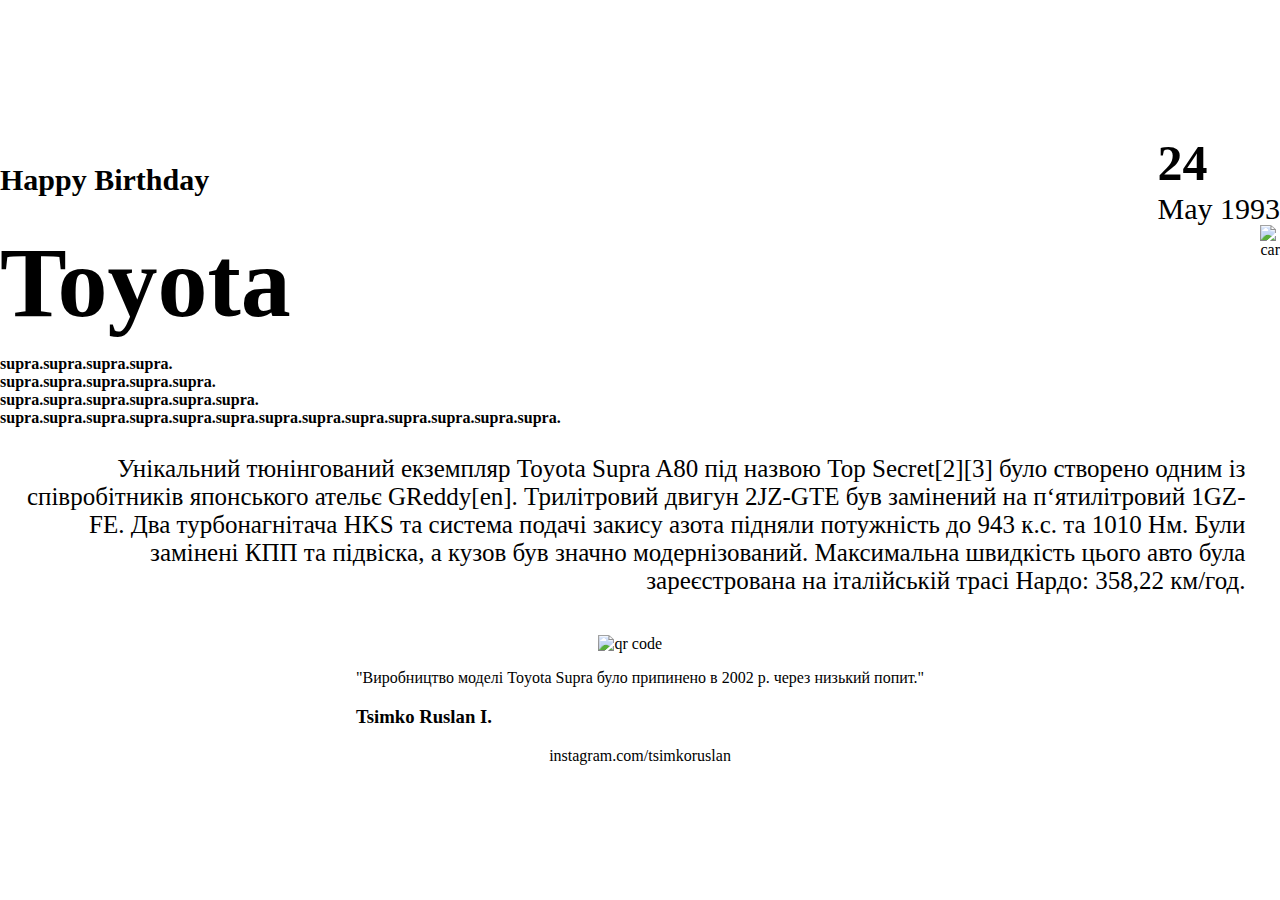
==== toyota_supra/index.html @ 2cb9be1d "end" ====
<!doctype html>
<html>
<head>
    <meta charset="UTF-8">
    <meta name="viewport"
          content="width=device-width, user-scalable=no, initial-scale=1.0, maximum-scale=1.0, minimum-scale=1.0">
    <meta http-equiv="X-UA-Compatible" content="ie=edge">
    <link rel="stylesheet" href="style.css">
    <title>supra</title>
</head>
<body>

<div class="phater flex">
    <div class="conteiner flex ">
        <div class="header">
            <div class="happy_birthday bolt">Happy Birthday</div>
            <div>
                <div class="day bolt">24</div>
                <div class="month">May 1993</div>
            </div>
        </div>
        <div class="icon"><i class="fa-solid fa-ellipsis"></i></div>
        <div class="main flex">
            <div class="conteiner_main flex">
                <div class="info flex">
                    <div class="nameDiv flex">
                        <div class="nameH1 bolt"> Toyota</div>

                        <div class="nameH2 bolt">
                            supra.supra.supra.supra.<br>
                            supra.supra.supra.supra.supra.<br>
                            supra.supra.supra.supra.supra.supra.<br>
                            supra.supra.supra.supra.supra.supra.supra.supra.supra.supra.supra.supra.supra.<span style="color: white">supra.supra.supra.supra.supra.supra.supra.supra.supra.</span>
                        </div>
                    </div>
                    <p class="opus">
                        Унікальний тюнінгований екземпляр Toyota Supra A80 під назвою Top Secret[2][3] було створено
                        одним із співробітників японського ательє GReddy[en]. Трилітровий двигун 2JZ-GTE був замінений
                        на п‘ятилітровий 1GZ-FE. Два турбонагнітача HKS та система подачі закису азота підняли
                        потужність до 943 к.с. та 1010 Нм. Були замінені КПП та підвіска, а кузов був значно
                        модернізований. Максимальна швидкість цього авто була зареєстрована на італійській трасі Нардо:
                        358,22 км/год.
                    </p>
                    <div class="qr">
                        <img src="https://chart.googleapis.com/chart?cht=qr&chl=https%3A%2F%2Fuk.wikipedia.org%2Fwiki%2FToyota_Supra&chs=180x180&choe=UTF-8&chld=L|2"
                             rel="nofollow" alt="qr code"><a href="www.qr-code-generator.com/" border="0"
                                                             style="cursor:default" rel="nofollow"></a>
                    </div>
                </div>

                <div class="photo"><img src="./_.jpeg" alt="car"></div>
            </div>
        </div>
        <div class="icon"><i class="fa-solid fa-bookmark"></i></div>
        <div class="fotter">
            <p> "Виробництво моделі Toyota Supra було припинено в 2002 р. через низький попит."</p>
            <h3 class="tr"> Tsimko Ruslan I.</h3>
        </div>
        <div class="instagram_tr">instagram.com/tsimkoruslan</div>
    </div>
</div>

<script src="https://kit.fontawesome.com/7221a479c0.js" crossorigin="anonymous"></script>
</body>
</html>
---- toyota_supra/style.css ----
body {
    padding: 0;
    margin: 0;
}


.flex {
    display: flex;
}

.phater {
    box-sizing: border-box;
    justify-content: center;

}

.conteiner {
    box-sizing: border-box;
    width: 1300px;
    height: 100vh;
    flex-direction: column;
    justify-content: center;
    align-items: center;
}

.header {
    width: 100%;
    height: 10%;
    display: flex;
    align-items: center;
    justify-content: space-between;
}

.main {
    justify-content: center;
    box-sizing: border-box;
}

.happy_birthday {
    font-size: 30px;
}

.day {
    font-size: 50px;
}

.bolt {
    font-weight: bold;
}

.month {
    font-size: 30px;
}

.nameDiv {
    position: relative;
    flex-direction: column;
    width: 100%;
}

.nameH1 {
    justify-content: start;
    font-size: 100px;

}


.nameH2 {
    font-size: 100%;
    position: absolute;
    top: 130px;
}

.opus {
    margin-top: 100px;
    font-size: 25px;
    text-align: end;
    box-sizing: border-box;
    padding: 15px;
}


.icon {
    width: 100%;
    display: flex;
    justify-content: end;
    font-size: 40px;

}

.conteiner_main {
    justify-content: space-between;
    box-sizing: border-box;
}

.info {
    justify-content: start;
    align-items: center;
    flex-direction: column;

}

.photo > img{
    height: 900px;
}

.qr {
}

.fotter {
}

.tr {
}

.instagram_tr {
}
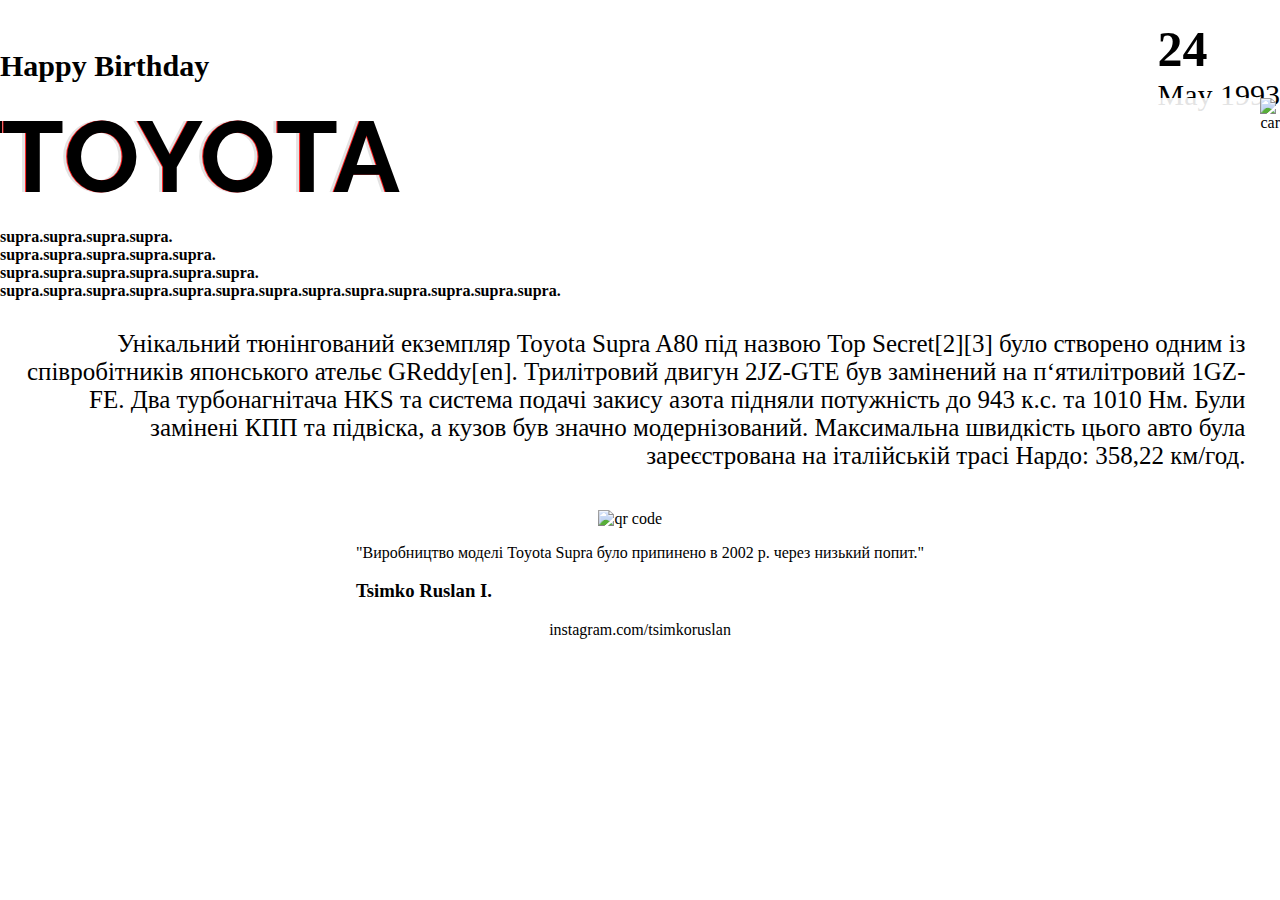
==== commit cf64a394: "+ glithc" ====
--- a/toyota_supra/index.html
+++ b/toyota_supra/index.html
@@ -6,6 +6,8 @@
           content="width=device-width, user-scalable=no, initial-scale=1.0, maximum-scale=1.0, minimum-scale=1.0">
     <meta http-equiv="X-UA-Compatible" content="ie=edge">
     <link rel="stylesheet" href="style.css">
+    <link href="https://fonts.googleapis.com/css?family=Raleway:700&display=swap" rel="stylesheet">
+    <link href="./glithc/styles.css" rel="stylesheet">
     <title>supra</title>
 </head>
 <body>
@@ -24,7 +26,10 @@
             <div class="conteiner_main flex">
                 <div class="info flex">
                     <div class="nameDiv flex">
-                        <div class="nameH1 bolt"> Toyota</div>
+<!--                        <div class="nameH1 bolt">Toyota</div>-->
+                        <div class=" glith flex">
+                            <div class="toyotaGitch"><h1>Toyota</h1></div>
+                        </div>
 
                         <div class="nameH2 bolt">
                             supra.supra.supra.supra.<br>
--- a/toyota_supra/style.css
+++ b/toyota_supra/style.css
@@ -17,10 +17,10 @@
 .conteiner {
     box-sizing: border-box;
     width: 1300px;
-    height: 100vh;
     flex-direction: column;
     justify-content: center;
     align-items: center;
+    margin: 20px 0px;
 }
 
 .header {
--- a/toyota_supra/glithc/styles.css
+++ b/toyota_supra/glithc/styles.css
@@ -0,0 +1,200 @@
+.glith {
+    margin: 0;
+    padding: 0;
+    background: rgba(255, 255, 255, 0.89);
+    display: flex;
+    justify-content: left;
+    align-items: start;
+}
+
+h1 {
+    font-family: 'Raleway', sans-serif;
+    margin: 0;
+    text-transform: uppercase;
+    color: #000000;
+    letter-spacing: 2px;
+    font-size: 100px;
+    position: relative;
+}
+
+h1:after, h1:before {
+    content: "Toyota";
+    position: absolute;
+    top: 0;
+    color: #000000;
+    background-color: rgba(255, 255, 255, 0.89);
+    overflow: hidden;
+}
+
+h1:after {
+    left: 2px;
+    text-shadow: -1px 0 #ff1b1b;
+    animation: glitch1 2s infinite ease;
+}
+
+h1:before {
+    left: -2px;
+    text-shadow: 1px 0 #2124ff;
+    animation: glitch2 10s infinite ease;
+}
+
+@keyframes glitch1 {
+    0% {
+        clip-path: inset(65% 0 8% 0);
+    }
+    4% {
+        clip-path: inset(5% 0 70% 0);
+    }
+    8% {
+        clip-path: inset(60% 0 27% 0);
+    }
+    12% {
+        clip-path: inset(37% 0 18% 0);
+    }
+    16% {
+        clip-path: inset(42% 0 13% 0);
+    }
+    20% {
+        clip-path: inset(46% 0 9% 0);
+    }
+    24% {
+        clip-path: inset(34% 0 67% 0);
+    }
+    28% {
+        clip-path: inset(3% 0 26% 0);
+    }
+    32% {
+        clip-path: inset(2% 0 31% 0);
+    }
+    36% {
+        clip-path: inset(87% 0 2% 0);
+    }
+    40% {
+        clip-path: inset(15% 0 47% 0);
+    }
+    44% {
+        clip-path: inset(97% 0 2% 0);
+    }
+    48% {
+        clip-path: inset(48% 0 49% 0);
+    }
+    52% {
+        clip-path: inset(88% 0 11% 0);
+    }
+    56% {
+        clip-path: inset(31% 0 65% 0);
+    }
+    60% {
+        clip-path: inset(42% 0 58% 0);
+    }
+    64% {
+        clip-path: inset(17% 0 76% 0);
+    }
+    68% {
+        clip-path: inset(78% 0 6% 0);
+    }
+    72% {
+        clip-path: inset(1% 0 48% 0);
+    }
+    76% {
+        clip-path: inset(73% 0 1% 0);
+    }
+    80% {
+        clip-path: inset(80% 0 7% 0);
+    }
+    84% {
+        clip-path: inset(14% 0 81% 0);
+    }
+    88% {
+        clip-path: inset(83% 0 1% 0);
+    }
+    92% {
+        clip-path: inset(32% 0 60% 0);
+    }
+    96% {
+        clip-path: inset(86% 0 5% 0);
+    }
+    100% {
+        clip-path: inset(63% 0 17% 0);
+    }
+}
+@keyframes glitch2 {
+    0% {
+        clip-path: inset(9% 0 71% 0);
+    }
+    4% {
+        clip-path: inset(2% 0 33% 0);
+    }
+    8% {
+        clip-path: inset(75% 0 19% 0);
+    }
+    12% {
+        clip-path: inset(97% 0 3% 0);
+    }
+    16% {
+        clip-path: inset(22% 0 59% 0);
+    }
+    20% {
+        clip-path: inset(74% 0 8% 0);
+    }
+    24% {
+        clip-path: inset(65% 0 11% 0);
+    }
+    28% {
+        clip-path: inset(6% 0 54% 0);
+    }
+    32% {
+        clip-path: inset(2% 0 6% 0);
+    }
+    36% {
+        clip-path: inset(10% 0 57% 0);
+    }
+    40% {
+        clip-path: inset(21% 0 46% 0);
+    }
+    44% {
+        clip-path: inset(30% 0 9% 0);
+    }
+    48% {
+        clip-path: inset(25% 0 35% 0);
+    }
+    52% {
+        clip-path: inset(25% 0 35% 0);
+    }
+    56% {
+        clip-path: inset(14% 0 45% 0);
+    }
+    60% {
+        clip-path: inset(38% 0 15% 0);
+    }
+    64% {
+        clip-path: inset(5% 0 64% 0);
+    }
+    68% {
+        clip-path: inset(86% 0 9% 0);
+    }
+    72% {
+        clip-path: inset(17% 0 30% 0);
+    }
+    76% {
+        clip-path: inset(99% 0 2% 0);
+    }
+    80% {
+        clip-path: inset(20% 0 15% 0);
+    }
+    84% {
+        clip-path: inset(70% 0 30% 0);
+    }
+    88% {
+        clip-path: inset(36% 0 43% 0);
+    }
+    92% {
+        clip-path: inset(61% 0 33% 0);
+    }
+    96% {
+        clip-path: inset(50% 0 17% 0);
+    }
+    100% {
+        clip-path: inset(19% 0 47% 0);
+    }
+}